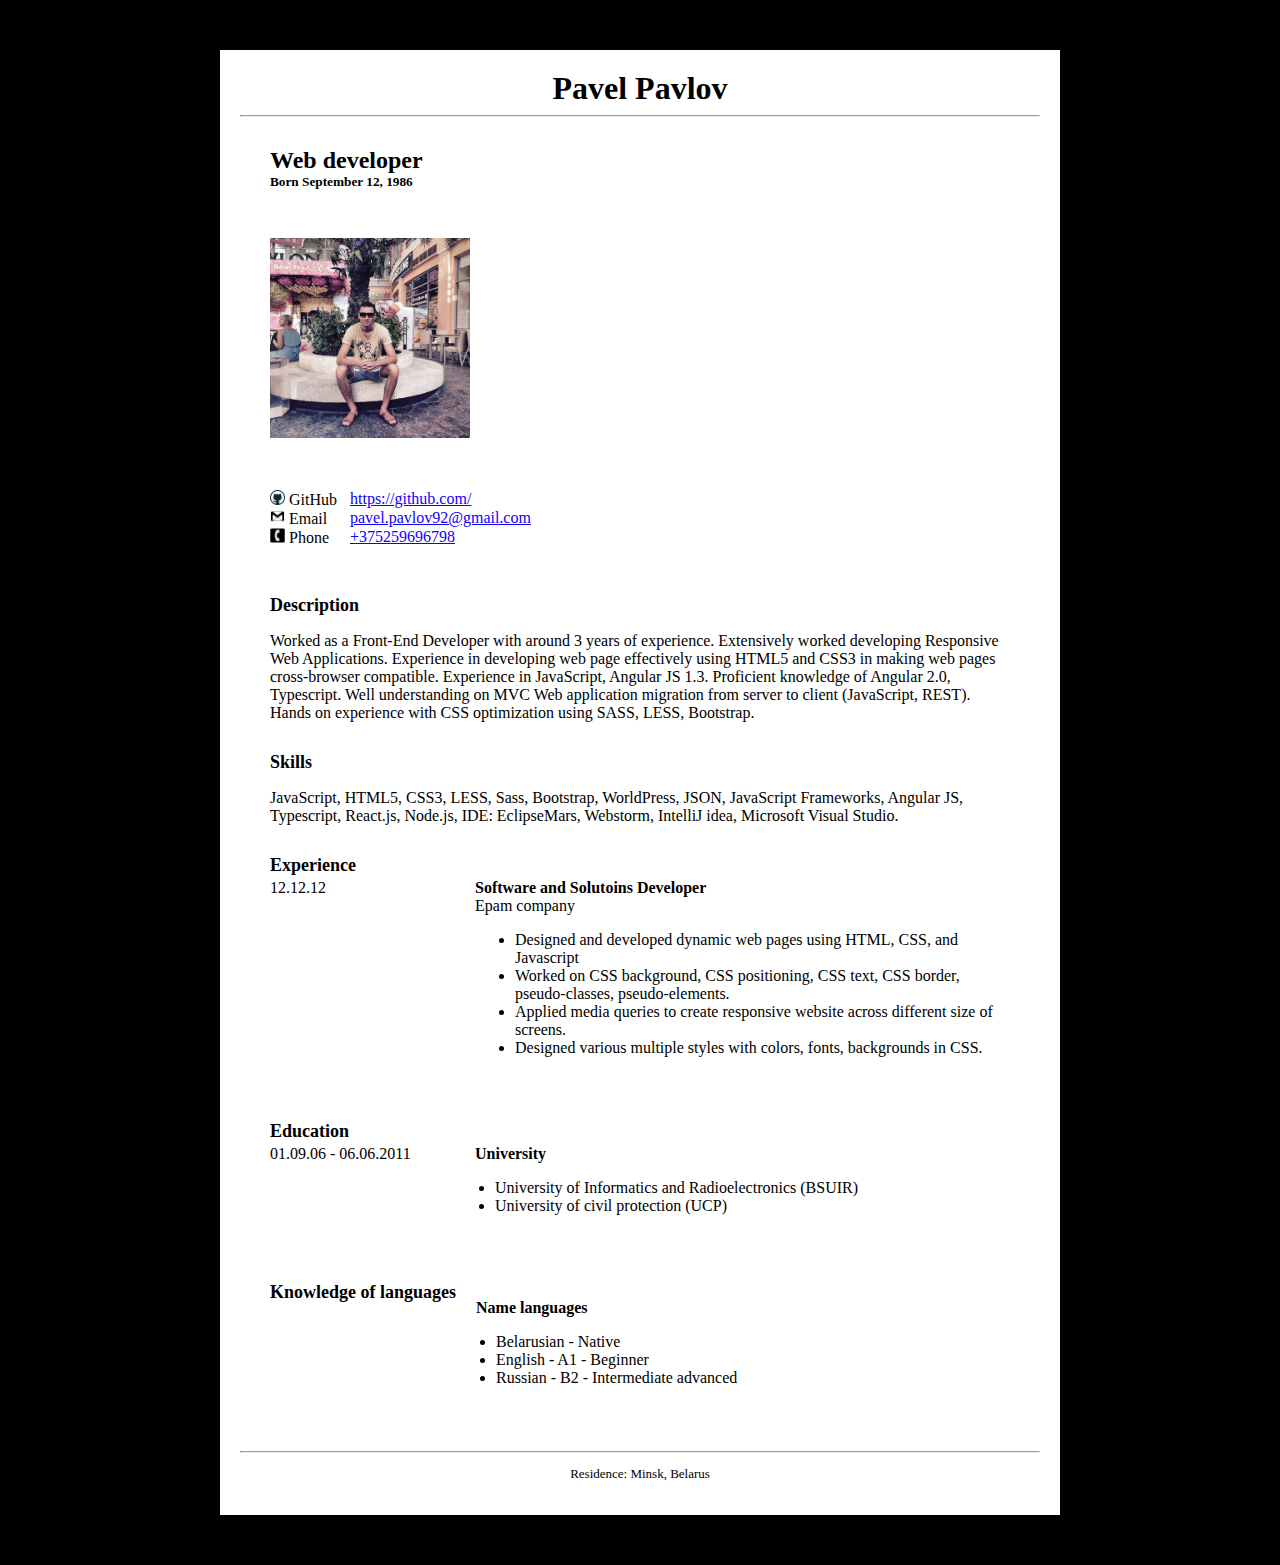
==== index.html @ 23ebc9b4 "init: start mentor-dashboard task" ====
<!DOCTYPE html>
<html lang="en">

<head>
	<meta charset="UTF-8">
	<meta name="viewport" content="width=device-width, initial-scale=1.0">
	<title>MyResume</title>
	<link rel="stylesheet" href="main.css">
</head>

<body class="blockbody">
	<div class="divblock">
		<header class="header">
			<h1> Pavel Pavlov</h1>
		</header>
		<hr>

		<section class="data">
			<h2>Web developer</h2>
			<h5> Born September 12, 1986</h5>
		</section>

		<section class="photo">
			<img class="photo1" src="myPhoto.jpg" alt="Pavel Pavlov">
		</section>

		<section>
			<div class="contacts">
				<div class="contact">
					<div class="contact-type">
						<img class="img-social" src="Git.jpg" alt="GitHub">
						GitHub
					</div>
					<div class="contact-value">
						<a target="_blank" href="https://github.com/">https://github.com/</a>
					</div>
				</div>
				<div class="contacts">
					<div class="contact">
						<div class="contact-type">
							<img class="img-social" src="gmail.jpg" alt="Mail">
							Email
						</div>
						<div class="contact-value">
							<a target="_blank" href="mailto:pavel.pavlov92@gmail.com">pavel.pavlov92@gmail.com</a>
						</div>
					</div>
					<div class="contact">
						<div class="contact-type">
							<img class="img-social" src="phone.jpg" alt="Phone">
							Phone
						</div>
						<div class="contact-value">
							<a href="tel:+375259696798">+375259696798</a>
						</div>
					</div>
				</div>
			</div>
		</section>

		<article class="description">
			<h3>Description</h3>
			<p>
				Worked as a Front-End Developer with around 3 years of experience. Extensively worked
				developing
				Responsive Web Applications. Experience in developing web page effectively using HTML5 and CSS3 in making
				web pages cross-browser compatible. Experience in JavaScript, Angular JS 1.3. Proficient knowledge of
				Angular 2.0, Typescript. Well understanding on MVC Web application migration from server to client
				(JavaScript, REST). Hands on experience with CSS optimization using SASS, LESS, Bootstrap.
			</p>
		</article>

		<article class="name-skill">
			<h3>Skills</h3>
			<p>
				JavaScript, HTML5, CSS3, LESS, Sass, Bootstrap, WorldPress, JSON, JavaScript Frameworks, Angular JS,
				Typescript, React.js, Node.js, IDE: EclipseMars, Webstorm, IntelliJ idea, Microsoft Visual Studio.
			</p>
		</article>

		<section>
			<h3>Experience</h3>
			<div class="experience">
				<div class="experience-date">12.12.12</div>
				<div class="experience-description">
					<div class="experience-name">Software and Solutoins Developer</div>
					<div class="experience-company">Epam company</div>
					<div class="experience-details">
						<ul>
							<li>Designed and developed dynamic web pages using HTML, CSS, and Javascript</li>
							<li>Worked on CSS background, CSS positioning, CSS text, CSS border, pseudo-classes,
								pseudo-elements.</li>
							<li>Applied media queries to create responsive website across different size of screens.</li>
							<li>Designed various multiple styles with colors, fonts, backgrounds in CSS.</li>
						</ul>
					</div>
				</div>
			</div>
		</section>

		<section>
			<h3>Education</h3>
			<div class="education">
				<div class="education-date">01.09.06 - 06.06.2011 </div>
				<div class="education-place">
					<div class="education-name">University</div>
					<ul>
						<li>University of Informatics and Radioelectronics (BSUIR)</li>
						<li>University of civil protection (UCP)</li>
					</ul>
				</div>
			</div>
		</section>

		<section class="knowledge-languages">
			<h3>Knowledge of languages</h3>
			<div class="knowledge">
				<div class="knowledge-place">
					<div class="knowledge-name">Name languages</div>
					<ul>
						<li>Belarusian - Native</li>
						<li>English - A1 - Beginner</li>
						<li>Russian - B2 - Intermediate advanced</li>
					</ul>
				</div>
			</div>
		</section>
		<hr>
		<footer class="footer">
			<p>Residence: Minsk, Belarus</p>
		</footer>

	</div>
</body>
---- main.css ----
.blockbody {
	background-color: black;
}

.header {
	text-align: center;
}

h1 {
	margin-bottom: 0em;
	margin-top: 0px;
}

h2 {
	margin-top: 0em; px
	font-size: 16px;
	margin-bottom: 0px;
}

h3 {
	margin-top: 3px;
	font-size: 18px;
	margin-bottom: 3px;
}

h4 {
	margin-top: 6px;
}

h5 {
	margin-top: 0px;
	margin-bottom: 0px;
}

.photo {
	margin-right: 5px;
	padding-top: 0px;
}

.photo1 {
	width: 200px;
	height: 200px;
}

.divblock {
	width: 800px;
	background-color: white;
	margin-left: auto;
	margin-right: auto;
	margin-top: 50px;
	margin-bottom: 50px;
	padding: 20px;
}

a {
	color: rgb(17, 0, 255);
}

.contact {
	display: flex;
}

.contacts {
	margin-bottom: 30px;
}

.contact-type {
	margin-right: 10px;
	min-width: 70px;
}

.experience {
	display: flex;
}

.experience-date {
	min-width: 185px;
}

.experience-name {
	margin-left: 20px;
	font-weight: bold;
}

.experience-company {
	margin-left: 20px;
}

.experience-details {
	margin-left: 20px;
}

.education {
	display: flex;
}

.education-date {
	min-width: 185px;
}

.education-name {
	font-weight: bold;
	margin-left: 20px;
}

.name-skill {
	font-size: 20;
	margin-bottom: 10px;
}

.knowledge-languages{
	display: flex;
}

.knowledge {
	display: flex;
}

.knowledge-name {
	padding-top: 20px;
	font-weight: bold;
	margin-left: 20px;
}

section {
	margin-bottom: 3em;
	margin-left: 30px;
	margin-right: 30px;
	margin-top: 30px;
}

article {
	margin-bottom: 30px;
	margin-left: 30px;
	margin-right: 30px;
}

.img-social {
	width: 15px;
	height: 15px;
}

.footer {
	text-align: center;
	font-size: 13px;
}
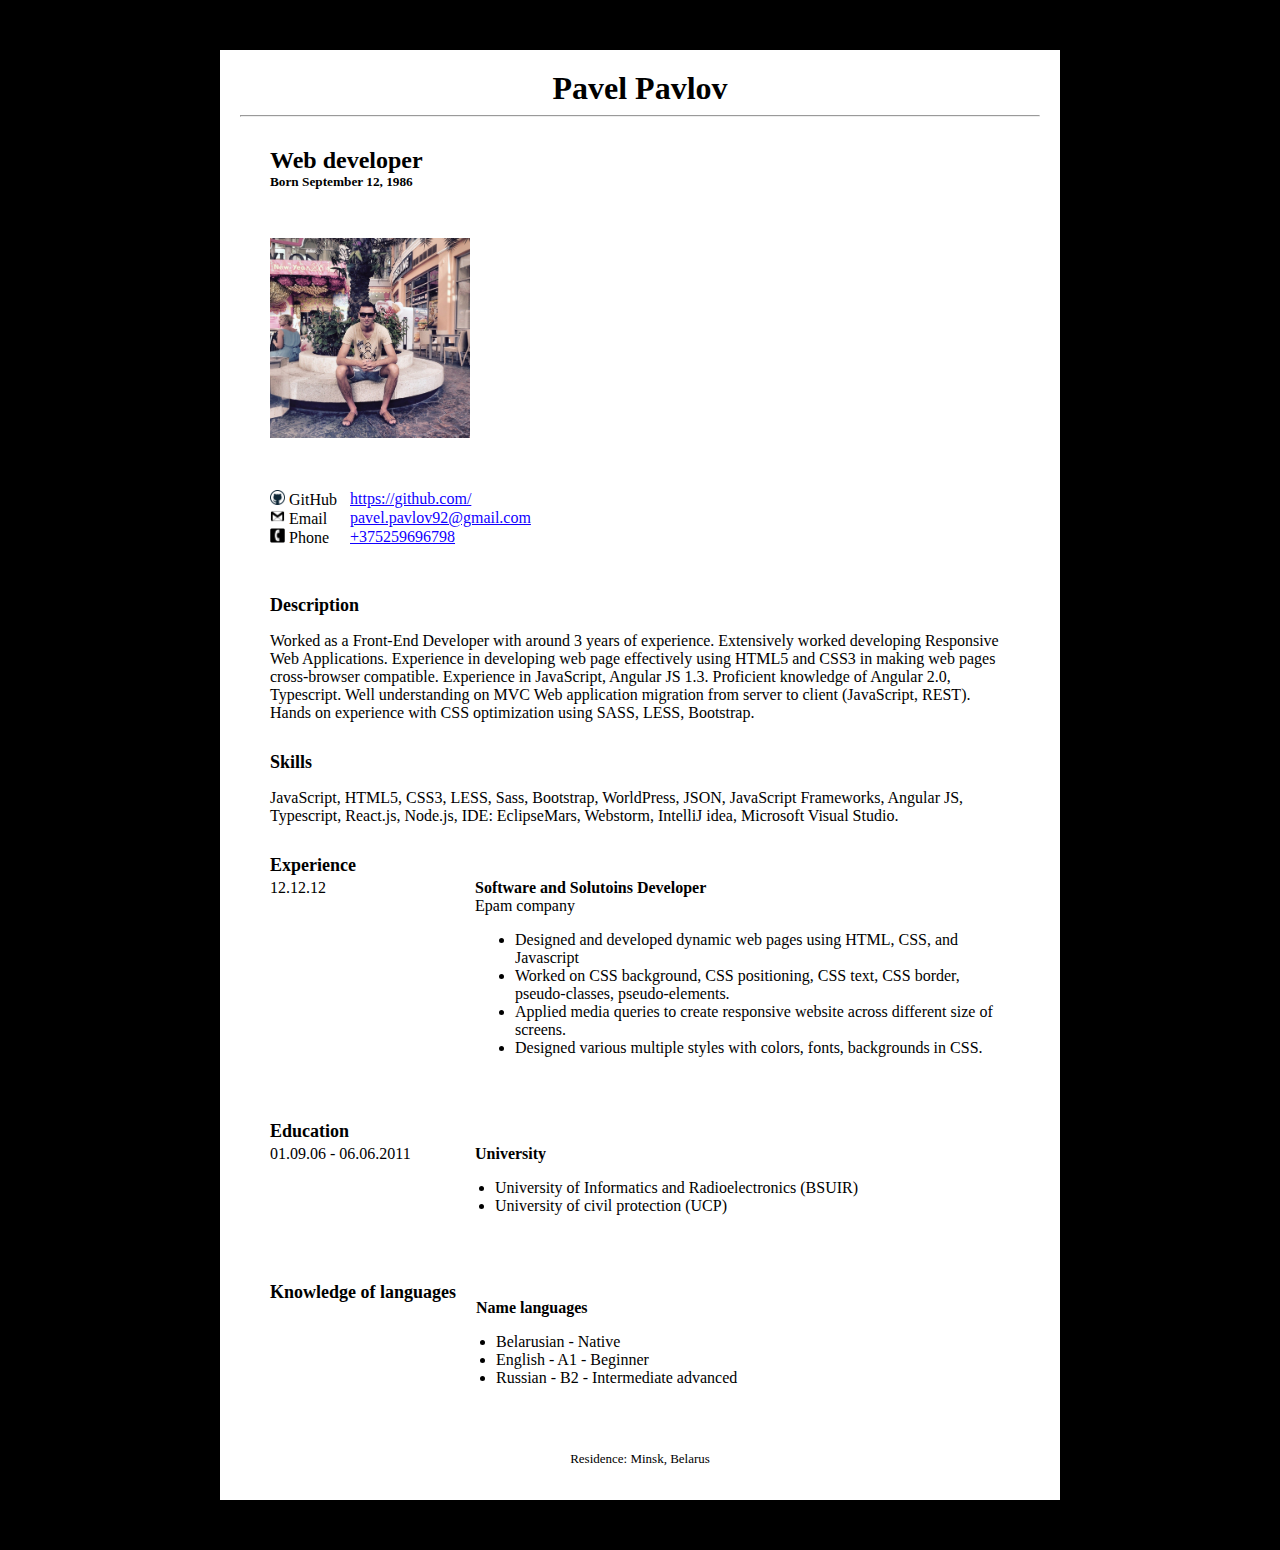
==== commit faa9f621: "refactor: change structure of the project" ====
--- a/index.html
+++ b/index.html
@@ -125,10 +125,9 @@
 				</div>
 			</div>
 		</section>
-		<hr>
 		<footer class="footer">
 			<p>Residence: Minsk, Belarus</p>
 		</footer>
 
 	</div>
-</body>+</body>
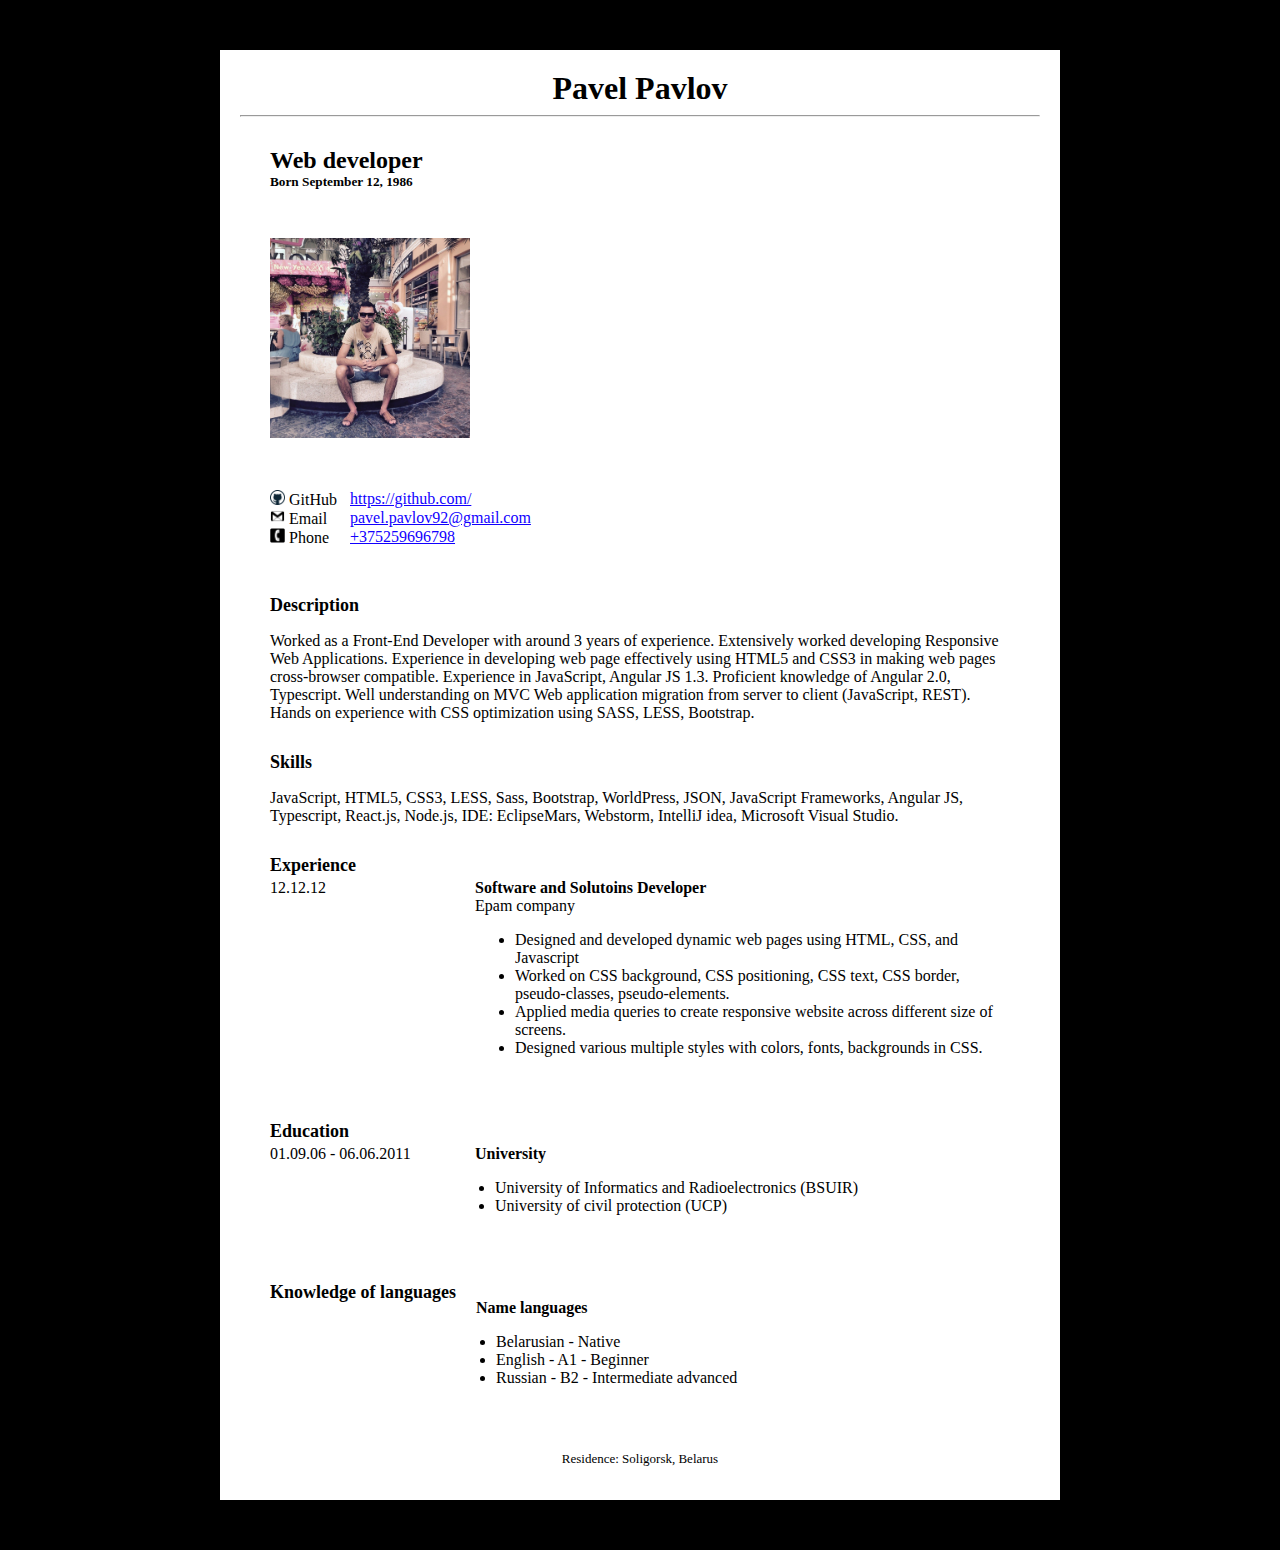
==== commit 98327d1a: "refactor: change structure of the project" ====
--- a/index.html
+++ b/index.html
@@ -126,7 +126,7 @@
 			</div>
 		</section>
 		<footer class="footer">
-			<p>Residence: Minsk, Belarus</p>
+			<p>Residence: Soligorsk, Belarus</p>
 		</footer>
 
 	</div>
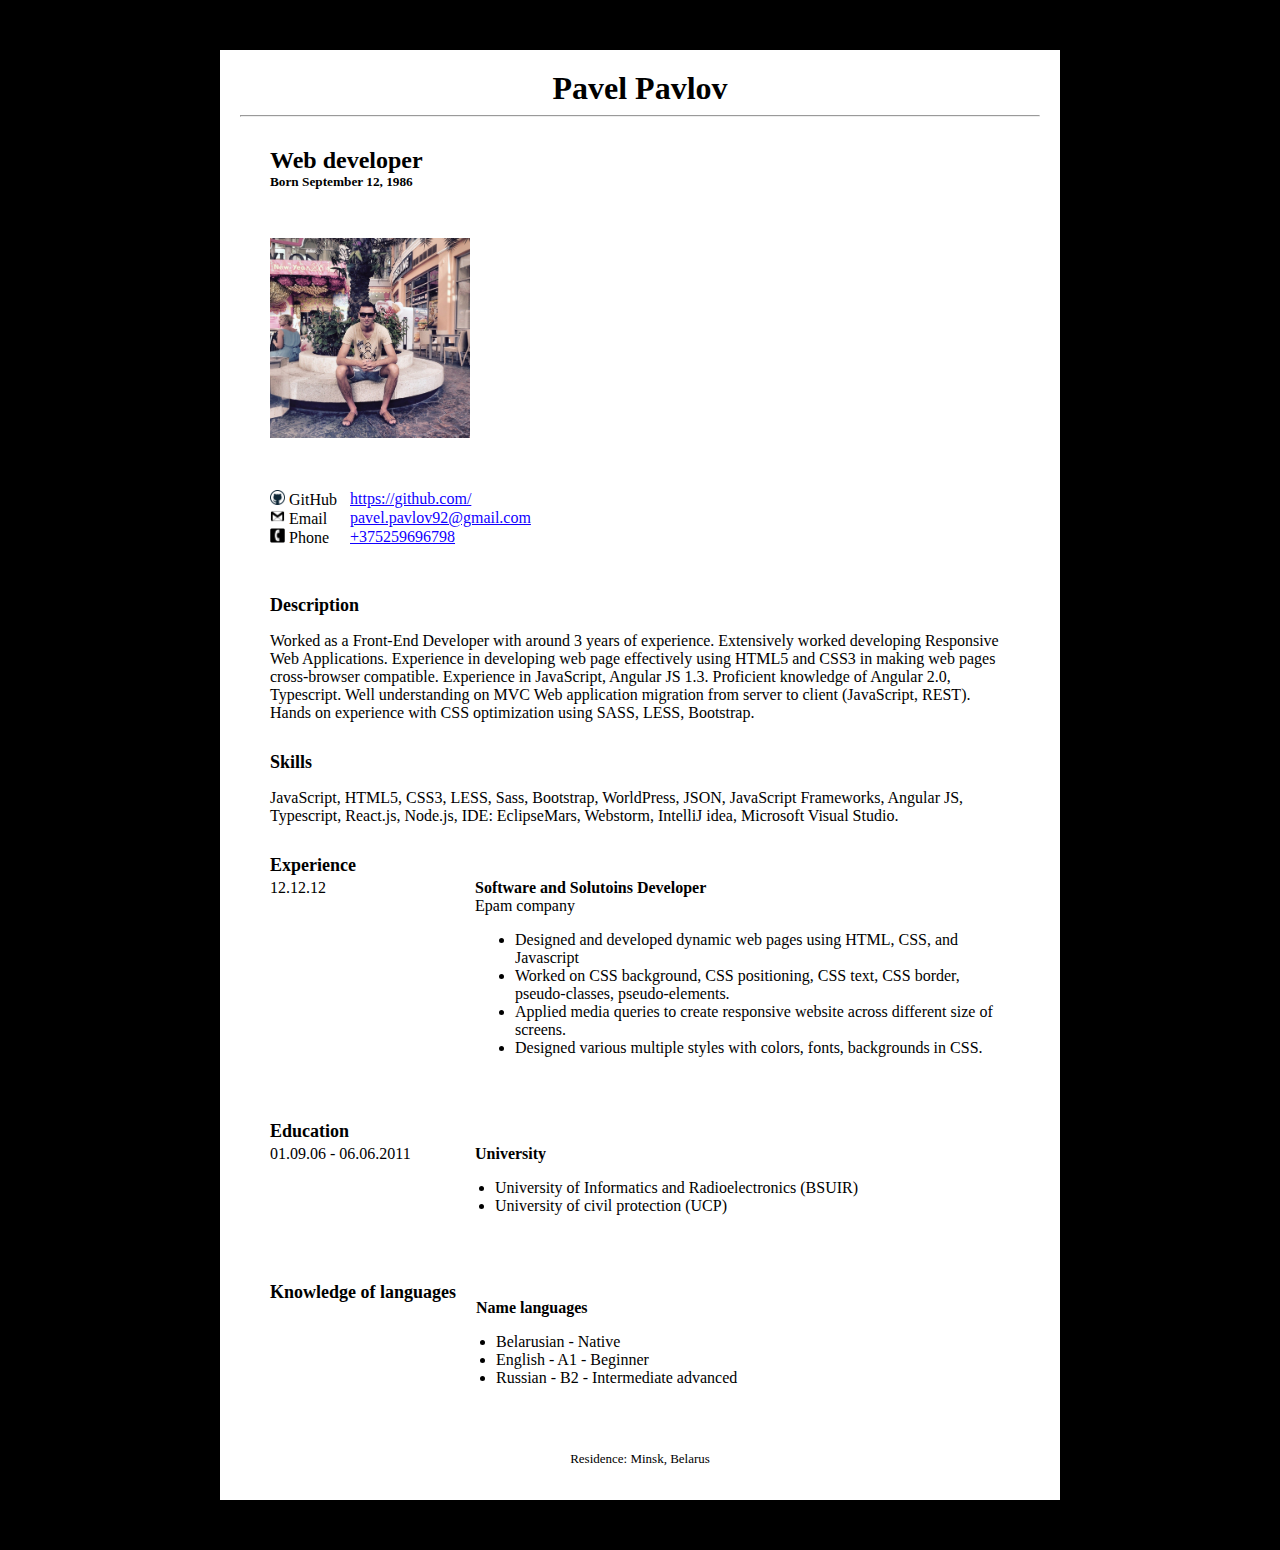
==== commit e4c79d8f: "refactor: change structure of the project" ====
--- a/index.html
+++ b/index.html
@@ -126,7 +126,7 @@
 			</div>
 		</section>
 		<footer class="footer">
-			<p>Residence: Soligorsk, Belarus</p>
+			<p>Residence: Minsk, Belarus</p>
 		</footer>
 
 	</div>
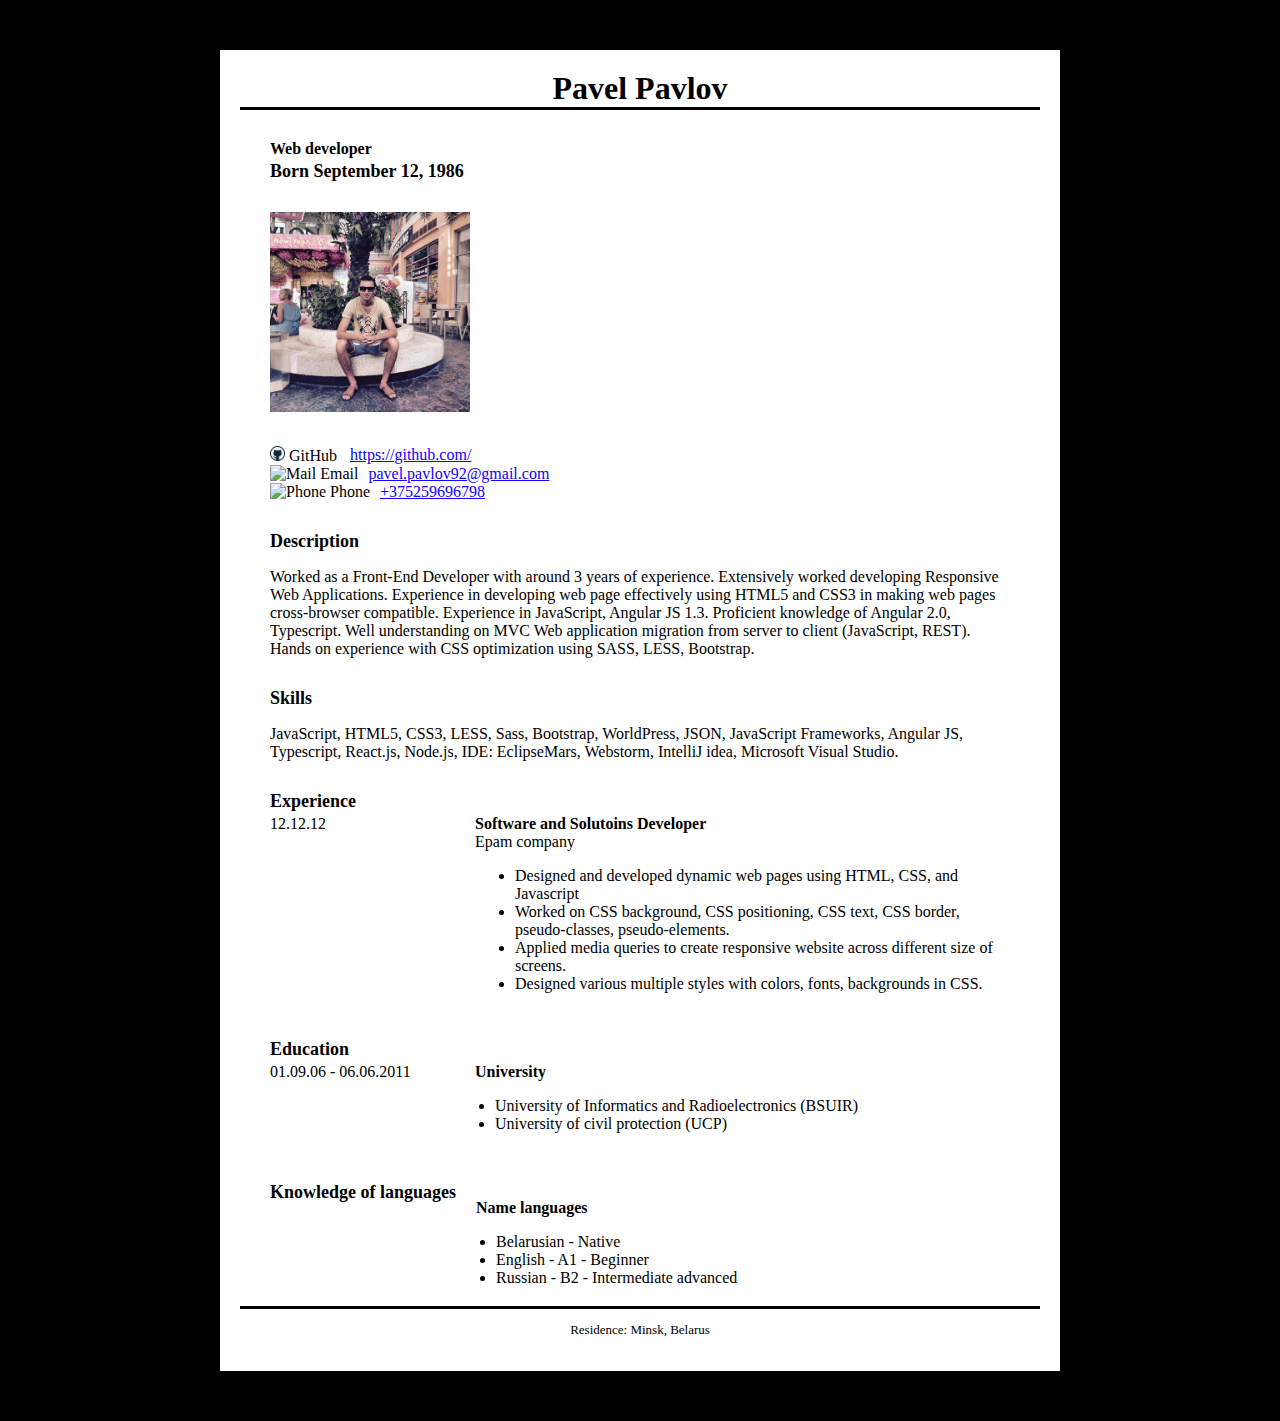
==== commit 8544f085: "fix: change fix bugs" ====
--- a/index.html
+++ b/index.html
@@ -9,36 +9,36 @@
 </head>
 
 <body class="blockbody">
-	<div class="divblock">
+	<div class="information-block">
+
 		<header class="header">
 			<h1> Pavel Pavlov</h1>
 		</header>
-		<hr>
 
 		<section class="data">
 			<h2>Web developer</h2>
-			<h5> Born September 12, 1986</h5>
+			<h3> Born September 12, 1986</h3>
 		</section>
 
 		<section class="photo">
-			<img class="photo1" src="myPhoto.jpg" alt="Pavel Pavlov">
+			<img class="photo1" src="/assets/myPhoto.jpg" alt="Pavel Pavlov">
 		</section>
 
 		<section>
 			<div class="contacts">
 				<div class="contact">
 					<div class="contact-type">
-						<img class="img-social" src="Git.jpg" alt="GitHub">
+						<img class="img-social" src="/assets/Git.jpg" alt="GitHub">
 						GitHub
 					</div>
 					<div class="contact-value">
-						<a target="_blank" href="https://github.com/">https://github.com/</a>
+						<a target="_blank" href="https://github.com/Blackbat86">https://github.com/</a>
 					</div>
 				</div>
 				<div class="contacts">
 					<div class="contact">
 						<div class="contact-type">
-							<img class="img-social" src="gmail.jpg" alt="Mail">
+							<img class="img-social" src="/assets/gmail.jpg" alt="Mail">
 							Email
 						</div>
 						<div class="contact-value">
@@ -47,7 +47,7 @@
 					</div>
 					<div class="contact">
 						<div class="contact-type">
-							<img class="img-social" src="phone.jpg" alt="Phone">
+							<img class="img-social" src="/assets/phone.jpg" alt="Phone">
 							Phone
 						</div>
 						<div class="contact-value">
@@ -82,7 +82,7 @@
 			<h3>Experience</h3>
 			<div class="experience">
 				<div class="experience-date">12.12.12</div>
-				<div class="experience-description">
+				<div>
 					<div class="experience-name">Software and Solutoins Developer</div>
 					<div class="experience-company">Epam company</div>
 					<div class="experience-details">
@@ -101,7 +101,7 @@
 		<section>
 			<h3>Education</h3>
 			<div class="education">
-				<div class="education-date">01.09.06 - 06.06.2011 </div>
+				<div class="education-date">01.09.06 - 06.06.2011</div>
 				<div class="education-place">
 					<div class="education-name">University</div>
 					<ul>
@@ -125,9 +125,10 @@
 				</div>
 			</div>
 		</section>
+		
 		<footer class="footer">
 			<p>Residence: Minsk, Belarus</p>
 		</footer>
 
 	</div>
-</body>
+</body>--- a/main.css
+++ b/main.css
@@ -4,15 +4,16 @@
 
 .header {
 	text-align: center;
+	border-bottom: solid 3px #000000;
 }
 
 h1 {
-	margin-bottom: 0em;
+	margin-bottom: 0px;
 	margin-top: 0px;
 }
 
 h2 {
-	margin-top: 0em; px
+	margin-top: 0px; 
 	font-size: 16px;
 	margin-bottom: 0px;
 }
@@ -42,7 +43,7 @@
 	height: 200px;
 }
 
-.divblock {
+.information-block {
 	width: 800px;
 	background-color: white;
 	margin-left: auto;
@@ -104,12 +105,12 @@
 }
 
 .name-skill {
-	font-size: 20;
 	margin-bottom: 10px;
 }
 
 .knowledge-languages{
 	display: flex;
+
 }
 
 .knowledge {
@@ -123,7 +124,7 @@
 }
 
 section {
-	margin-bottom: 3em;
+	margin-bottom: 3px;
 	margin-left: 30px;
 	margin-right: 30px;
 	margin-top: 30px;
@@ -143,4 +144,5 @@
 .footer {
 	text-align: center;
 	font-size: 13px;
+	border-top: solid 3px #000000;
 }